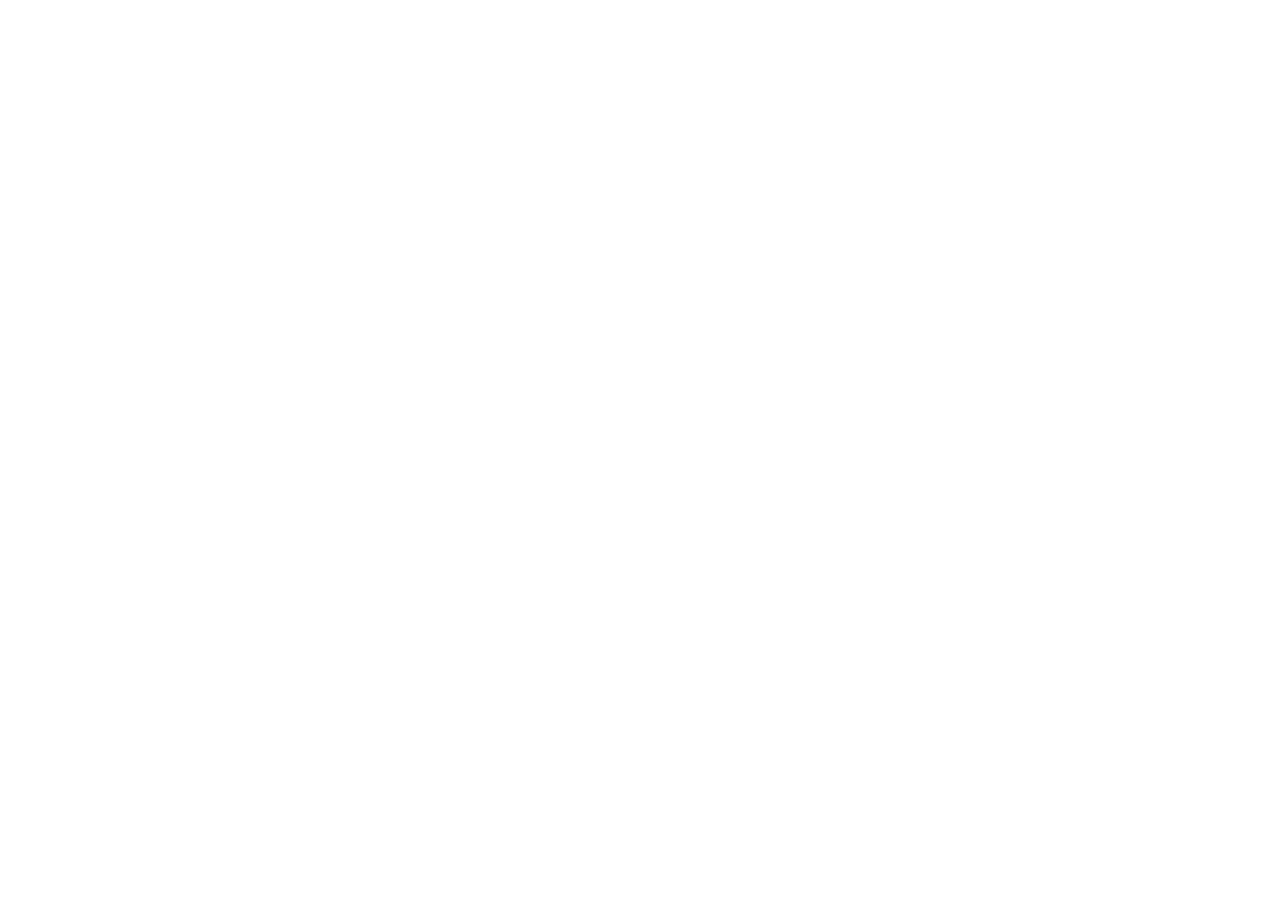
==== index.html @ 2e3c06d7 "E-School website" ====
<!DOCTYPE html>
<html lang="en">
<head>
    <meta charset="UTF-8">
    <meta name="viewport" content="width=device-width, initial-scale=1.0">
    <title>Document</title>
</head>
<body>
    
</body>
</html>
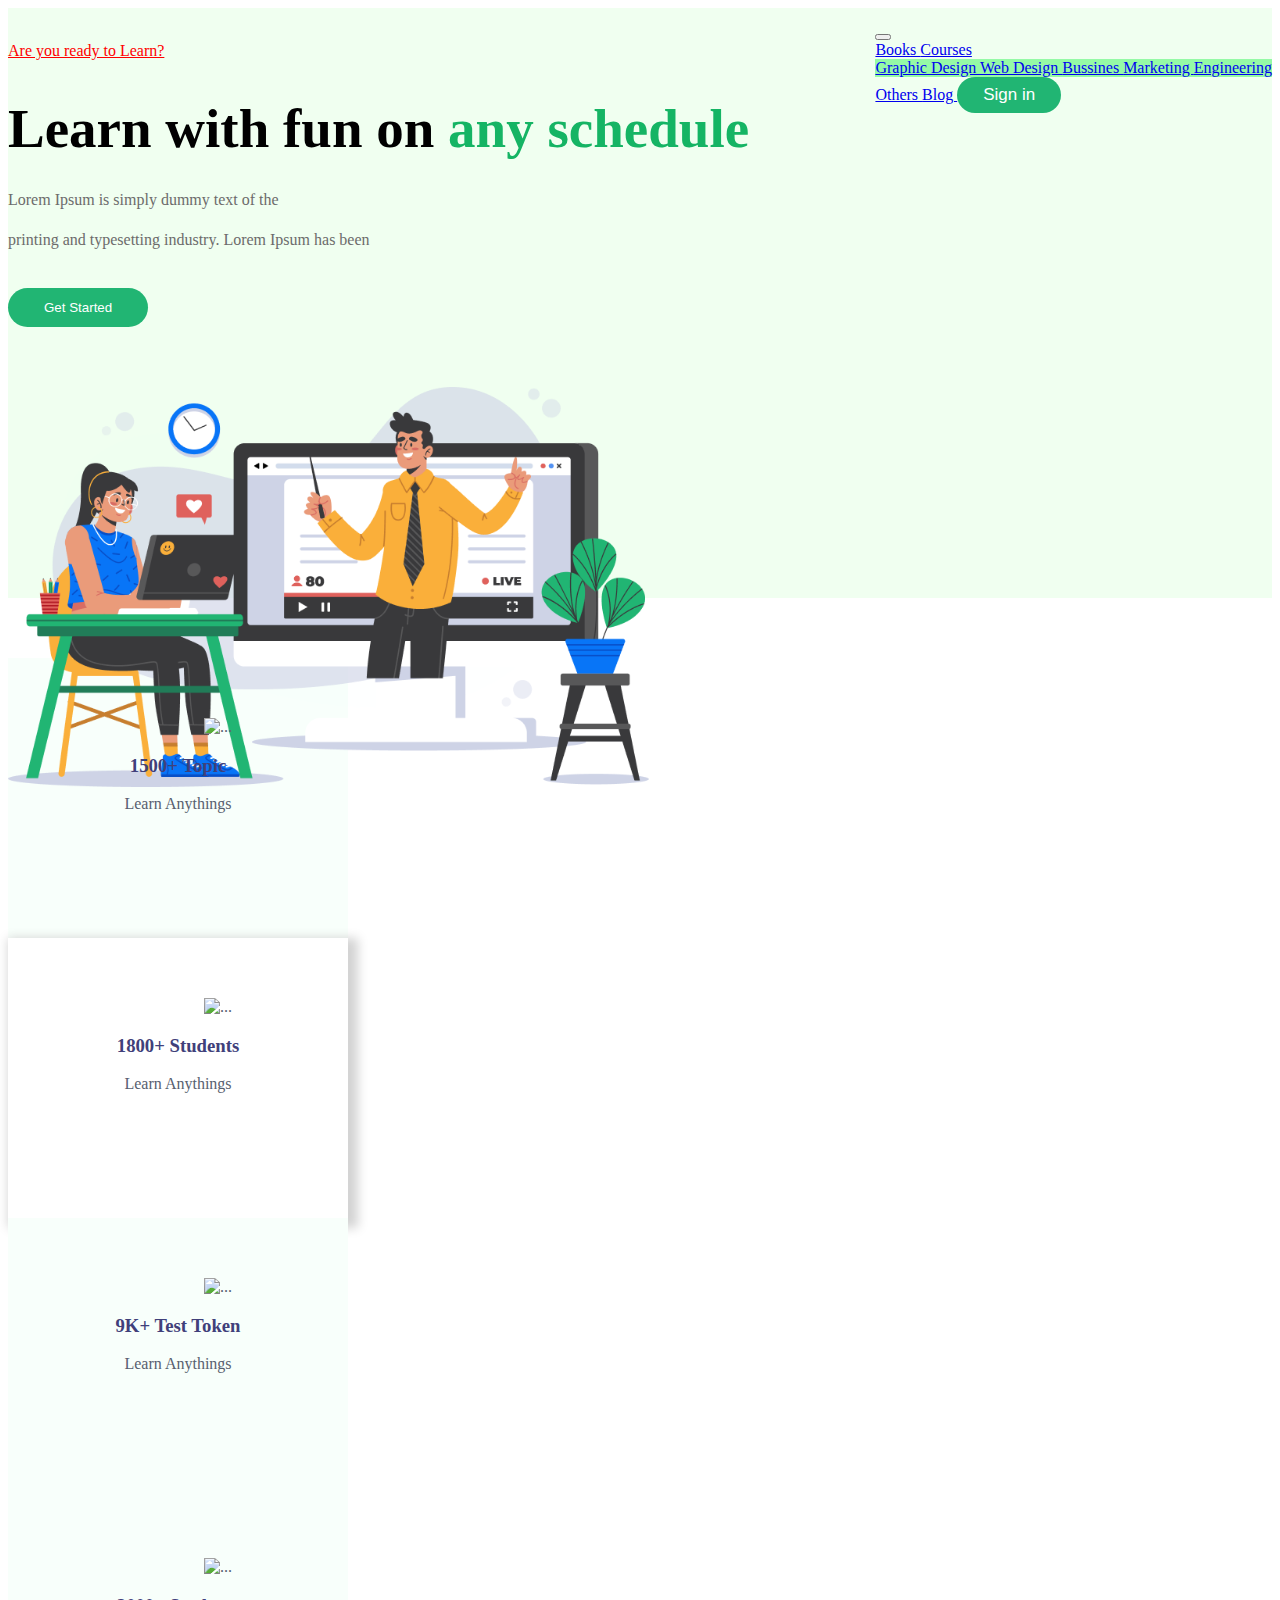
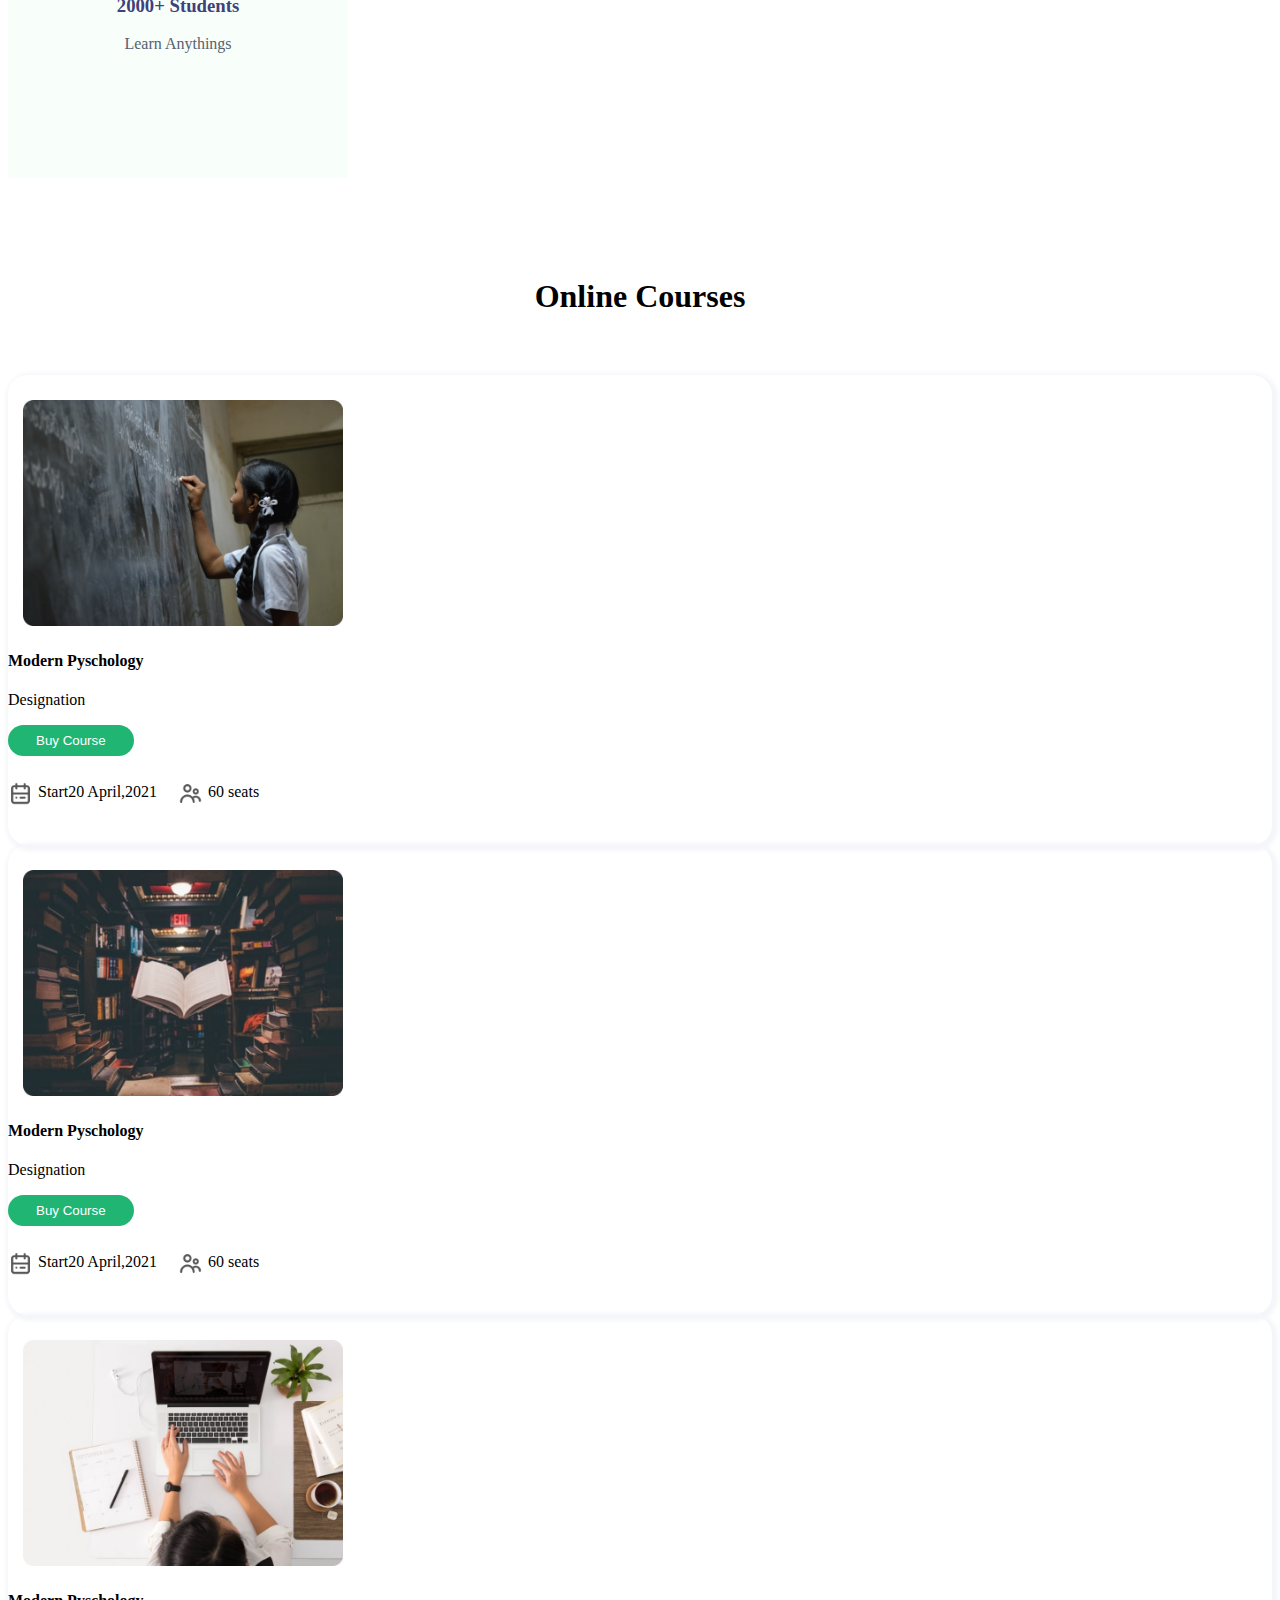
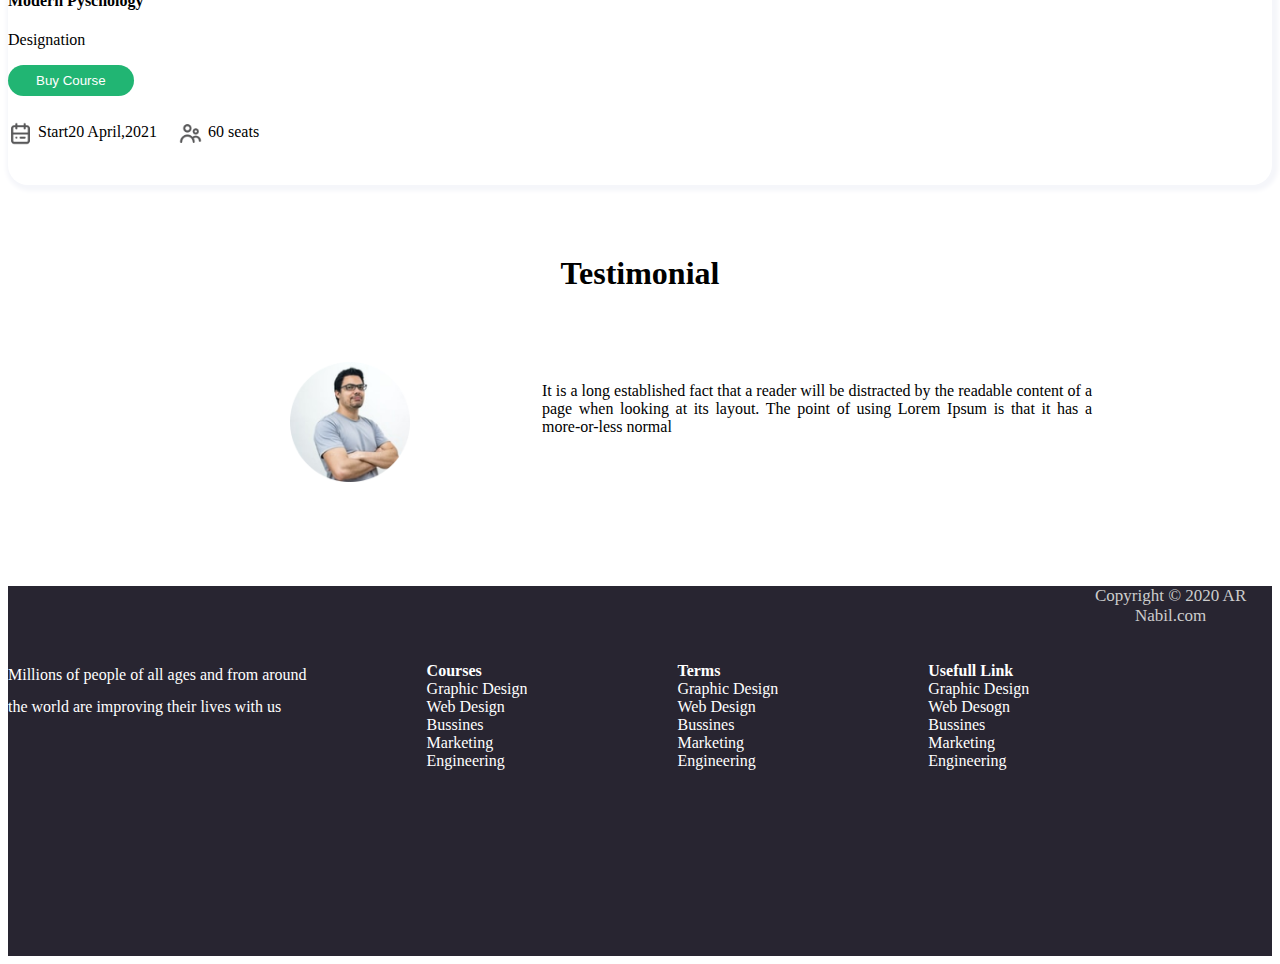
==== commit 67799aff: "Finished second websdite" ====
--- a/index.html
+++ b/index.html
@@ -3,9 +3,217 @@
 <head>
     <meta charset="UTF-8">
     <meta name="viewport" content="width=device-width, initial-scale=1.0">
-    <title>Document</title>
+    <title> E-School.com </title>
+
+    
+    <link rel="stylesheet" href="https://stackpath.bootstrapcdn.com/bootstrap/4.5.0/css/bootstrap.min.css" integrity="sha384-9aIt2nRpC12Uk9gS9baDl411NQApFmC26EwAOH8WgZl5MYYxFfc+NcPb1dKGj7Sk" crossorigin="anonymous">
+    <link rel="stylesheet" href="style.css">
+    <link href="https://fonts.googleapis.com/css2?family=Lato:wght@700&family=Poppins:wght@500&display=swap" rel="stylesheet">
+    <link rel="shortcut icon" href="images/favicon.png" type="image/x-icon">
+
 </head>
 <body>
     
+    <section class="starting-area">
+
+        <div class="container header-area">
+        <img src="icon/Logo.png" alt="">  
+            <nav class="navbar navbar-expand-lg navbar-light">
+                <button class="navbar-toggler" type="button" data-toggle="collapse" data-target="#navbarNavAltMarkup" aria-controls="navbarNavAltMarkup" aria-expanded="false" aria-label="Toggle navigation">
+                    <span class="navbar-toggler-icon"></span>
+                  </button>
+                <div class="collapse navbar-collapse" id="navbarNavAltMarkup">
+                <div class="navbar-nav">
+                    <a class="navbar-brand nav-item nav-link active" href="#"> Books </a>
+                    <a class="nav-link dropdown-toggle" href="#" id="navbarDropdownMenuLink" role="button" data-toggle="dropdown" aria-haspopup="true" aria-expanded="false">
+                       Courses
+                        </a>
+                        <div class="dropdown-menu" aria-labelledby="navbarDropdownMenuLink">
+                        <a class="dropdown-item" href="#"> Graphic Design </a>
+                        <a class="dropdown-item" href="#"> Web Design </a>
+                        <a class="dropdown-item" href="#"> Bussines </a>
+                        <a class="dropdown-item" href="#"> Marketing </a>
+                        <a class="dropdown-item" href="#"> Engineering </a>
+                        </div>
+                    <a class="navbar-brand nav-item nav-link active" href="#">  Others </a>
+                    <a class="navbar-brand nav-item nav-link active" href="#">  Blog </a>
+                    <a href="sign-in/index.html"><button>Sign in</button></a>
+                </div>
+                </div>
+            </nav>
+        </div>
+
+        
+        <div class="container introduction-area">
+            <div class="row  align-items-center">
+                <div class=".col-12	.col-sm-12 col-md-5 .col-lg-5 .col-xl-5">
+                    <a href="">Are you ready to Learn?</a>
+                    <h1>Learn with fun on <span class="green-text">any schedule</span></h1>
+                    <p>Lorem Ipsum is simply dummy text of the</p><p>  printing and typesetting industry. Lorem Ipsum has been</p>
+                    <a href="#"><button class="starting-button">Get Started</button></a>
+                </div>
+                <div class=".col-12 .col-sm-12 col-md-7 .col-lg-7 .col-xl-7">
+                    <img src="images/Illustration.png" alt="">
+                </div>
+            </div>
+        </div>
+
+    </section>
+
+    <section class="about-area">
+        <div class="container">
+            <div class="row align-items-center">
+                <div class="card-deck">
+                    <div class="card">
+                      <img src="icon/book.png" class="card-img-top" alt="...">
+                      <div class="card-body">
+                        <h3 class="card-title"> 1500+ Topic </h3>
+                        <p class="card-text"> Learn Anythings </p>
+                      </div>
+                    </div>
+                    <div class="card" id="shadow-card">
+                      <img src="icon/Student.png" class="card-img-top" alt="...">
+                      <div class="card-body">
+                        <h3 class="card-title"> 1800+ Students </h3>
+                        <p class="card-text"> Learn Anythings </p>
+                      </div>
+                    </div>
+                    <div class="card">
+                      <img src="icon/Test.png" class="card-img-top" alt="...">
+                      <div class="card-body">
+                        <h3 class="card-title"> 9K+ Test Token </h3>
+                        <p class="card-text"> Learn Anythings </p>
+                      </div>
+                    </div>
+                    <div class="card">
+                            <img src="icon/Students.png" class="card-img-top" alt="...">
+                            <div class="card-body">
+                          <h3 class="card-title"> 2000+ Students </h3>
+                          <p class="card-text"> Learn Anythings </p>
+                        </div>
+                      </div>
+                  </div>
+            </div>
+        </div>
+    </section>
+
+
+    <section class="Courses-area">
+        <div class="container">
+            <h1>Online Courses</h1>
+            <div class="card-deck">
+                <div class="card">
+                  <img src="images/Morder pyschology.png" class="card-img-top" alt="...">
+                  <div class="card-body">
+                        <h4 class="card-title"> Modern Pyschology </h4>
+                        <p class="card-text"> Designation </p>
+                    <a href="#"><button class="buy-button" >Buy Course</button></a>
+                    <div class="card-footer">
+                        <div class="icon">
+                            <img src="ICON/calendar.png" alt="">
+                            <p>Start20 April,2021</p>
+                        </div>
+                        <div class="icon-2">
+                            <img src="ICON/people.png" alt="">
+                            <p>60 seats</p>
+                        </div>
+                    </div>
+                  </div>
+                </div>
+                <div class="card">
+                  <img src="images/Morder psyc.png" class="card-img-top" alt="...">
+                  <div class="card-body">
+                        <h4 class="card-title"> Modern Pyschology </h4>
+                        <p class="card-text"> Designation </p>
+                    <a href="#"><button class="buy-button" >Buy Course</button></a>
+                    <div class="card-footer">
+                        <div class="icon">
+                            <img src="ICON/calendar.png" alt="">
+                            <p>Start20 April,2021</p>
+                        </div>
+                        <div class="icon-2">
+                            <img src="ICON/people.png" alt="">
+                            <p>60 seats</p>
+                        </div>
+                    </div>
+                  </div>
+                </div>
+                <div class="card">
+                  <img src="images/Morder pychons.png" class="card-img-top" alt="...">
+                  <div class="card-body">
+                        <h4 class="card-title"> Modern Pyschology </h4>
+                        <p class="card-text"> Designation </p>
+                    <a href="#"><button class="buy-button" >Buy Course</button></a>
+                    <div class="card-footer">
+                        <div class="icon">
+                            <img src="ICON/calendar.png" alt="">
+                            <p>Start20 April,2021</p>
+                        </div>
+                        <div class="icon-2">
+                            <img src="ICON/people.png" alt="">
+                            <p>60 seats</p>
+                        </div>
+                    </div>
+                  </div>
+                </div>
+              </div>
+        </div>
+    </section>
+
+    <div class="container">
+        <div class="testimonial-area">
+            <h1> Testimonial </h1>
+            <img src="images/Man.png" alt="">
+            <p> It is a long established fact that a reader will be distracted by the readable content of a page when looking at its layout. The point of using Lorem Ipsum is that it has a more-or-less normal  </p>
+        </div>
+    </div>
+
+        <section class="working-area">
+            <div class="container">
+                    <div class="text-area">
+                        <p> Millions of people of all ages and from around</p><p>the world are improving their lives with us </p>
+                    </div>
+                    <div class="list-area">
+                        <div class="list-1">
+                        <ul>
+                            <li id="bold-word">Courses</li>
+                            <li>Graphic Design</li>
+                            <li>Web Design</li>
+                            <li>Bussines</li>
+                            <li>Marketing</li>
+                            <li>Engineering</li>
+                        </ul>
+                    </div>
+                    <div class="list-2">
+                        <ul>
+                            <li id="bold-word">Terms</li>
+                            <li>Graphic Design</li>
+                            <li>Web Design</li>
+                            <li>Bussines</li>
+                            <li>Marketing</li>
+                            <li>Engineering</li>
+                        </ul>
+                    </div>
+                    <div class="list-3">
+                        <ul>
+                            <li id="bold-word">Usefull Link</li>
+                            <li>Graphic Design</li>
+                            <li>Web Desogn</li>
+                            <li>Bussines</li>
+                            <li>Marketing</li>
+                            <li>Engineering</li>
+                        </ul>
+                    </div>
+                </div>
+                <div class="footer-area">
+                    <p>Copyright © 2020 AR Nabil.com</p>
+                </div>
+            </div>
+        </section>
+   
+
+    <script src="https://code.jquery.com/jquery-3.5.1.slim.min.js" integrity="sha384-DfXdz2htPH0lsSSs5nCTpuj/zy4C+OGpamoFVy38MVBnE+IbbVYUew+OrCXaRkfj" crossorigin="anonymous"></script>
+    <script src="https://cdn.jsdelivr.net/npm/popper.js@1.16.0/dist/umd/popper.min.js" integrity="sha384-Q6E9RHvbIyZFJoft+2mJbHaEWldlvI9IOYy5n3zV9zzTtmI3UksdQRVvoxMfooAo" crossorigin="anonymous"></script>
+    <script src="https://stackpath.bootstrapcdn.com/bootstrap/4.5.0/js/bootstrap.min.js" integrity="sha384-OgVRvuATP1z7JjHLkuOU7Xw704+h835Lr+6QL9UvYjZE3Ipu6Tp75j7Bh/kR0JKI" crossorigin="anonymous"></script>
 </body>
 </html>--- a/style.css
+++ b/style.css
@@ -0,0 +1,220 @@
+.body{
+     font-family: poppins;
+}
+.starting-area {
+    background-color: #f0fff0;
+    height: 590px;
+}
+
+        /*Header-Area*/
+
+.header-area img{
+    height: 60px;
+    width: auto;
+    margin-top: 30px;
+}
+.navbar {
+    float: right;
+    color: black;
+    margin-top: 15px;
+}
+.navbar-nav button {
+    border: none;
+    color: white;
+    background-color: #21b573;
+    border-radius: 33px;
+    padding: 8px 26px;
+    margin-top: 0px;
+    font-size: 17px;
+}
+.dropdown-menu {
+    border: none;
+    background-color: #95faa6;
+}
+ 
+        /*Starting-Area*/
+
+.introduction-area img{
+    height: 400px;
+    width: auto;
+    margin-top: 60px;
+}
+   
+.introduction-area a{
+    color: red;
+}
+.introduction-area h1{
+    font-weight: 700;
+    font-size: 55px;
+}
+.introduction-area .green-text{
+    color: rgb(21, 180, 100);
+}
+.introduction-area p{
+    margin-top: 35px;
+    color: #6c6b6b;
+    font-size: 16px;
+    line-height: 36px;
+    line-height: 5px;
+}
+.starting-button {
+    background-color: #21b573;
+    color: white;
+    padding: 12px 36px;
+    border-radius: 30px;
+    border: none;
+    margin-top: 30px;
+}
+ 
+        /*About-Area*/
+
+.about-area {
+    margin-top: 60px;
+    margin-bottom: 100px;
+}
+.about-area h3{
+    color: #40407a;
+}
+.about-area {
+    color: #57606f;
+}
+.card img{
+    height: 100px;
+    width: 90px;
+    margin-left: 80px;
+    margin-top: 60px;
+}
+.about-area .card {
+    border: none;
+    background-color: #F8FFFB;
+    height: 280px;
+    width: 340px;
+    text-align: center;
+}
+#shadow-card {
+    box-shadow: 5px 5px 10px 5px lightgray;
+    background-color: white;
+
+}
+
+        /*Courses-Area*/
+
+.Courses-area{
+    margin-bottom: 70px;
+}
+.Courses-area h1{
+    text-align: center;
+    font-weight: 700;
+    margin-bottom: 60px;
+}
+.Courses-area .card{
+    border: none;
+    box-shadow: 2px 2px 4px 4px #f5f6fa;
+    border-radius: 20px;
+    height: 470px;
+}
+.Courses-area img{
+    width: 320px;
+    height: auto;
+    margin-left: 15px;
+    margin-top: 25px
+}
+.buy-button {
+    border: none;
+    color: white;
+    background-color: #21b573;
+    padding: 8px 28px;
+    border-radius: 33px;
+}
+.card-footer {
+    border: none;
+    background: none;
+}
+.icon img{
+    width: 25px;
+    height: auto;
+    position: absolute;
+    margin-left: 0;
+}
+ 
+.icon p{
+    padding-left: 30px;
+    position: absolute;
+    margin-top: 27px;
+}
+.icon-2 p{ 
+    margin-left: 200px;
+    margin-top: 27px;
+    position: absolute;
+}
+ 
+.icon-2 img{
+    width: 25px;
+    height: auto;
+    position: absolute;
+    margin-left: 170px;
+    margin-bottom: 70px;
+}
+
+        /*Testimonial-Area*/
+
+.testimonial-area {
+    text-align: center;
+    margin-bottom: 100px;
+}
+.testimonial-area h1{
+    margin-bottom: 70px;
+    font-weight: 700;
+}
+.testimonial-area p{
+    width: 550px;
+    text-align: justify;
+    float: right;
+    margin-right: 180px;
+    margin-top: 20px;
+}
+.testimonial-area img{
+    height: 120px;
+    width: 120px;
+    margin-left: 150px;
+}
+
+        /*Working-Area*/
+
+.working-area {
+    background-color: #282531;
+    height: 370px;
+    color:  #ffffff;
+}
+ .text-area{
+    float: left;
+    margin-top: 65px;
+    margin-right: 10px;
+    line-height: 16px;
+ }
+
+ #bold-word {
+     font-weight: 700;
+ }
+.list-1 ,.list-2 ,.list-3 {
+    float: left;
+    overflow: hidden;
+    margin-top: 60px;
+    margin-right: 40px;
+    margin-left: 70px;
+    margin-bottom: 109px;
+}
+ul{
+    list-style-type: none;
+}
+
+    /*Footer-Area*/
+
+.footer-area{
+    text-align: center;
+    font-size: 17px;
+    color: #CDCDCD;
+    background-color: #282531;  
+}
+
+ 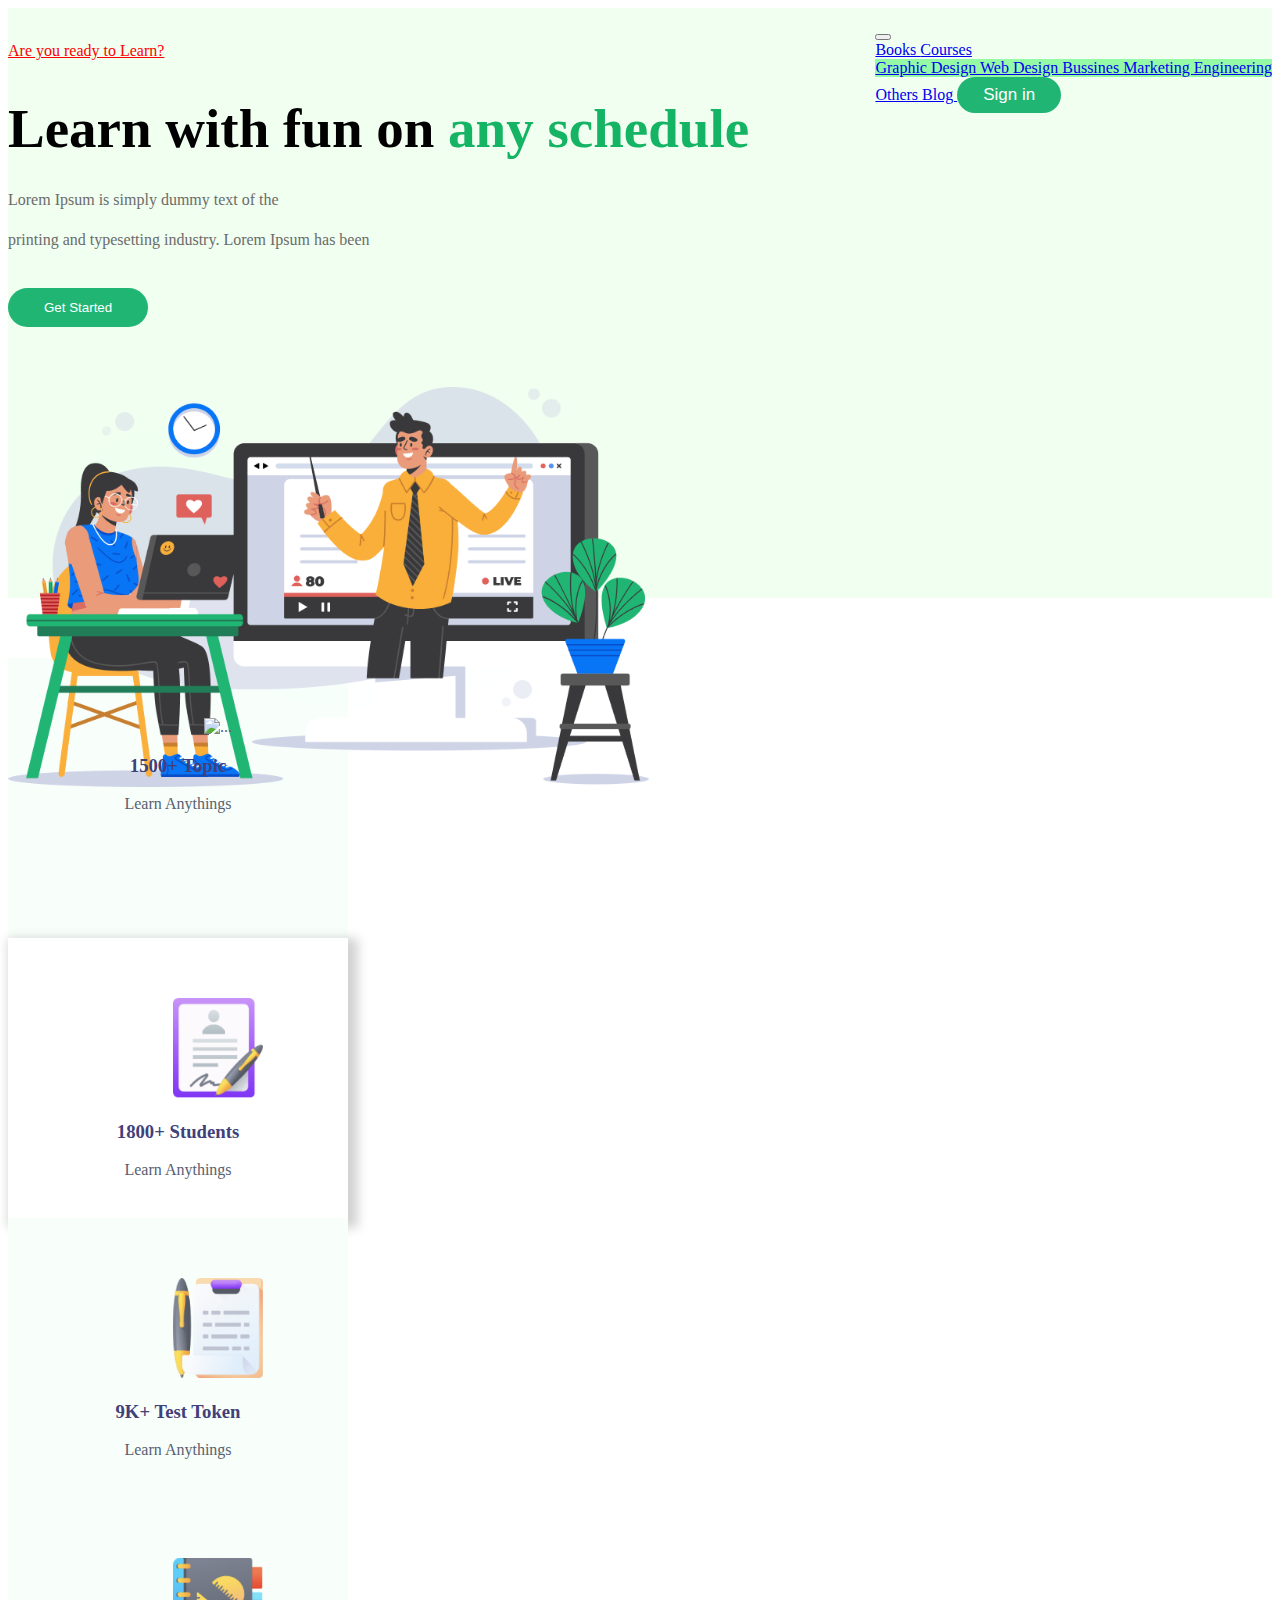
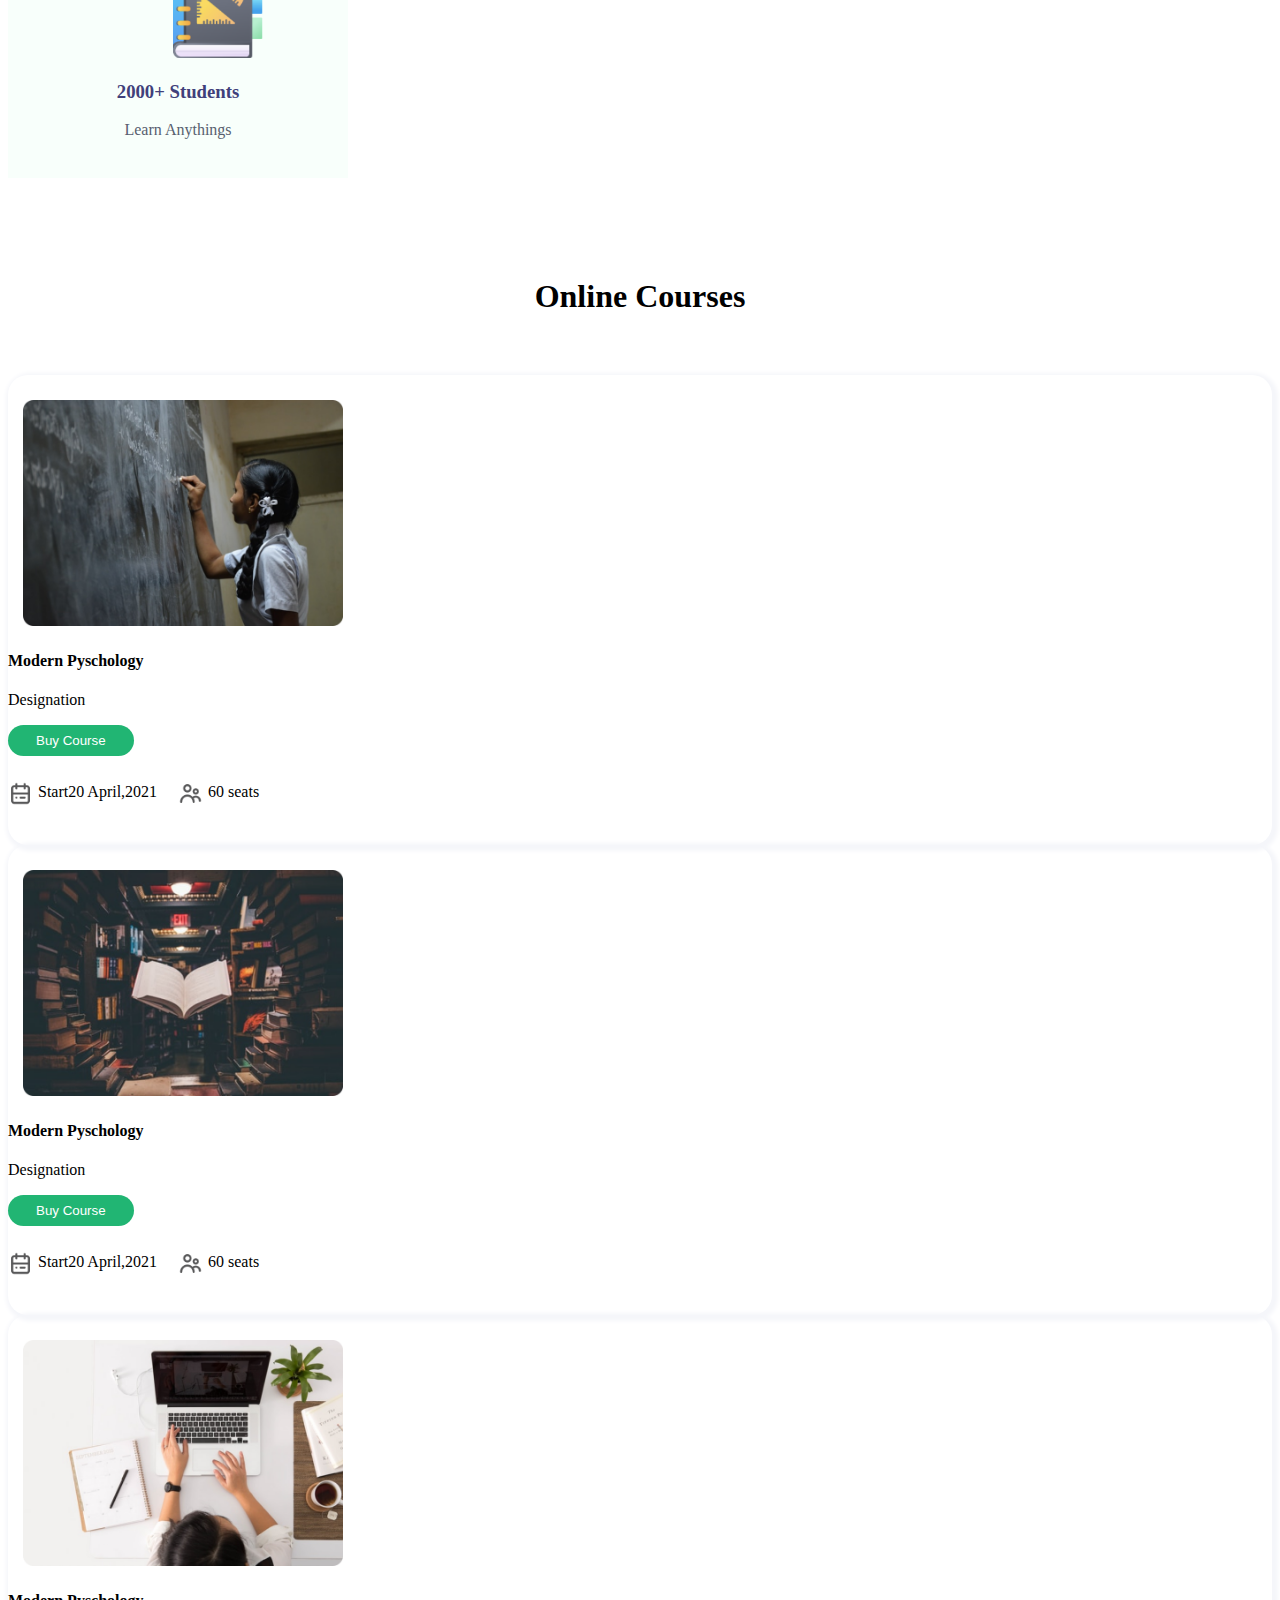
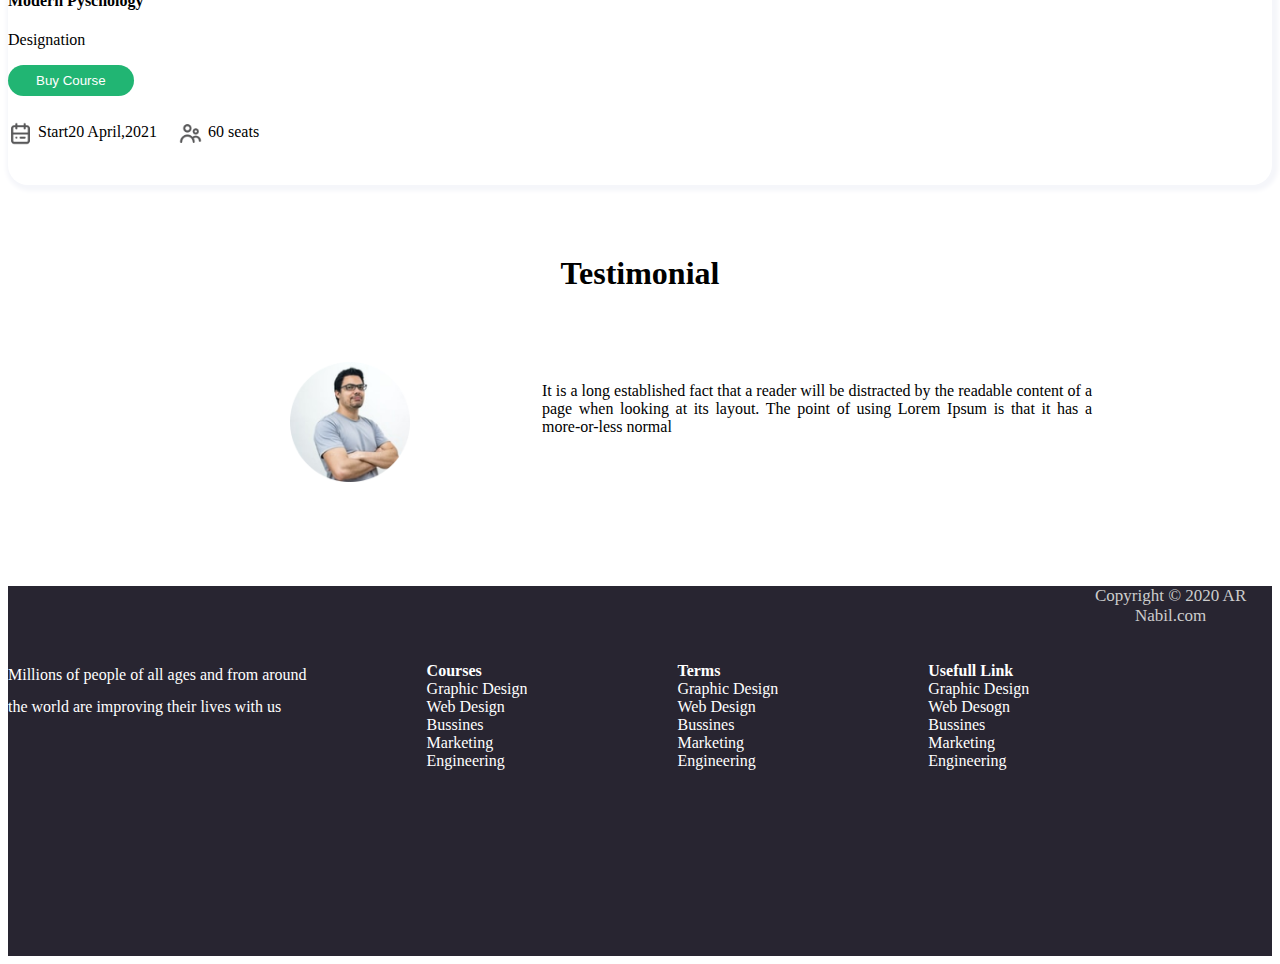
==== commit eb9d64b0: "Done" ====
--- a/index.html
+++ b/index.html
@@ -65,28 +65,28 @@
             <div class="row align-items-center">
                 <div class="card-deck">
                     <div class="card">
-                      <img src="icon/book.png" class="card-img-top" alt="...">
+                      <img src="ICON/" class="card-img-top" alt="...">
                       <div class="card-body">
                         <h3 class="card-title"> 1500+ Topic </h3>
                         <p class="card-text"> Learn Anythings </p>
                       </div>
                     </div>
                     <div class="card" id="shadow-card">
-                      <img src="icon/Student.png" class="card-img-top" alt="...">
+                      <img src="ICON/Student.png" class="card-img-top" alt="...">
                       <div class="card-body">
                         <h3 class="card-title"> 1800+ Students </h3>
                         <p class="card-text"> Learn Anythings </p>
                       </div>
                     </div>
                     <div class="card">
-                      <img src="icon/Test.png" class="card-img-top" alt="...">
+                      <img src="ICON/Test.png" class="card-img-top" alt="...">
                       <div class="card-body">
                         <h3 class="card-title"> 9K+ Test Token </h3>
                         <p class="card-text"> Learn Anythings </p>
                       </div>
                     </div>
                     <div class="card">
-                            <img src="icon/Students.png" class="card-img-top" alt="...">
+                            <img src="ICON/Students.png" class="card-img-top" alt="...">
                             <div class="card-body">
                           <h3 class="card-title"> 2000+ Students </h3>
                           <p class="card-text"> Learn Anythings </p>
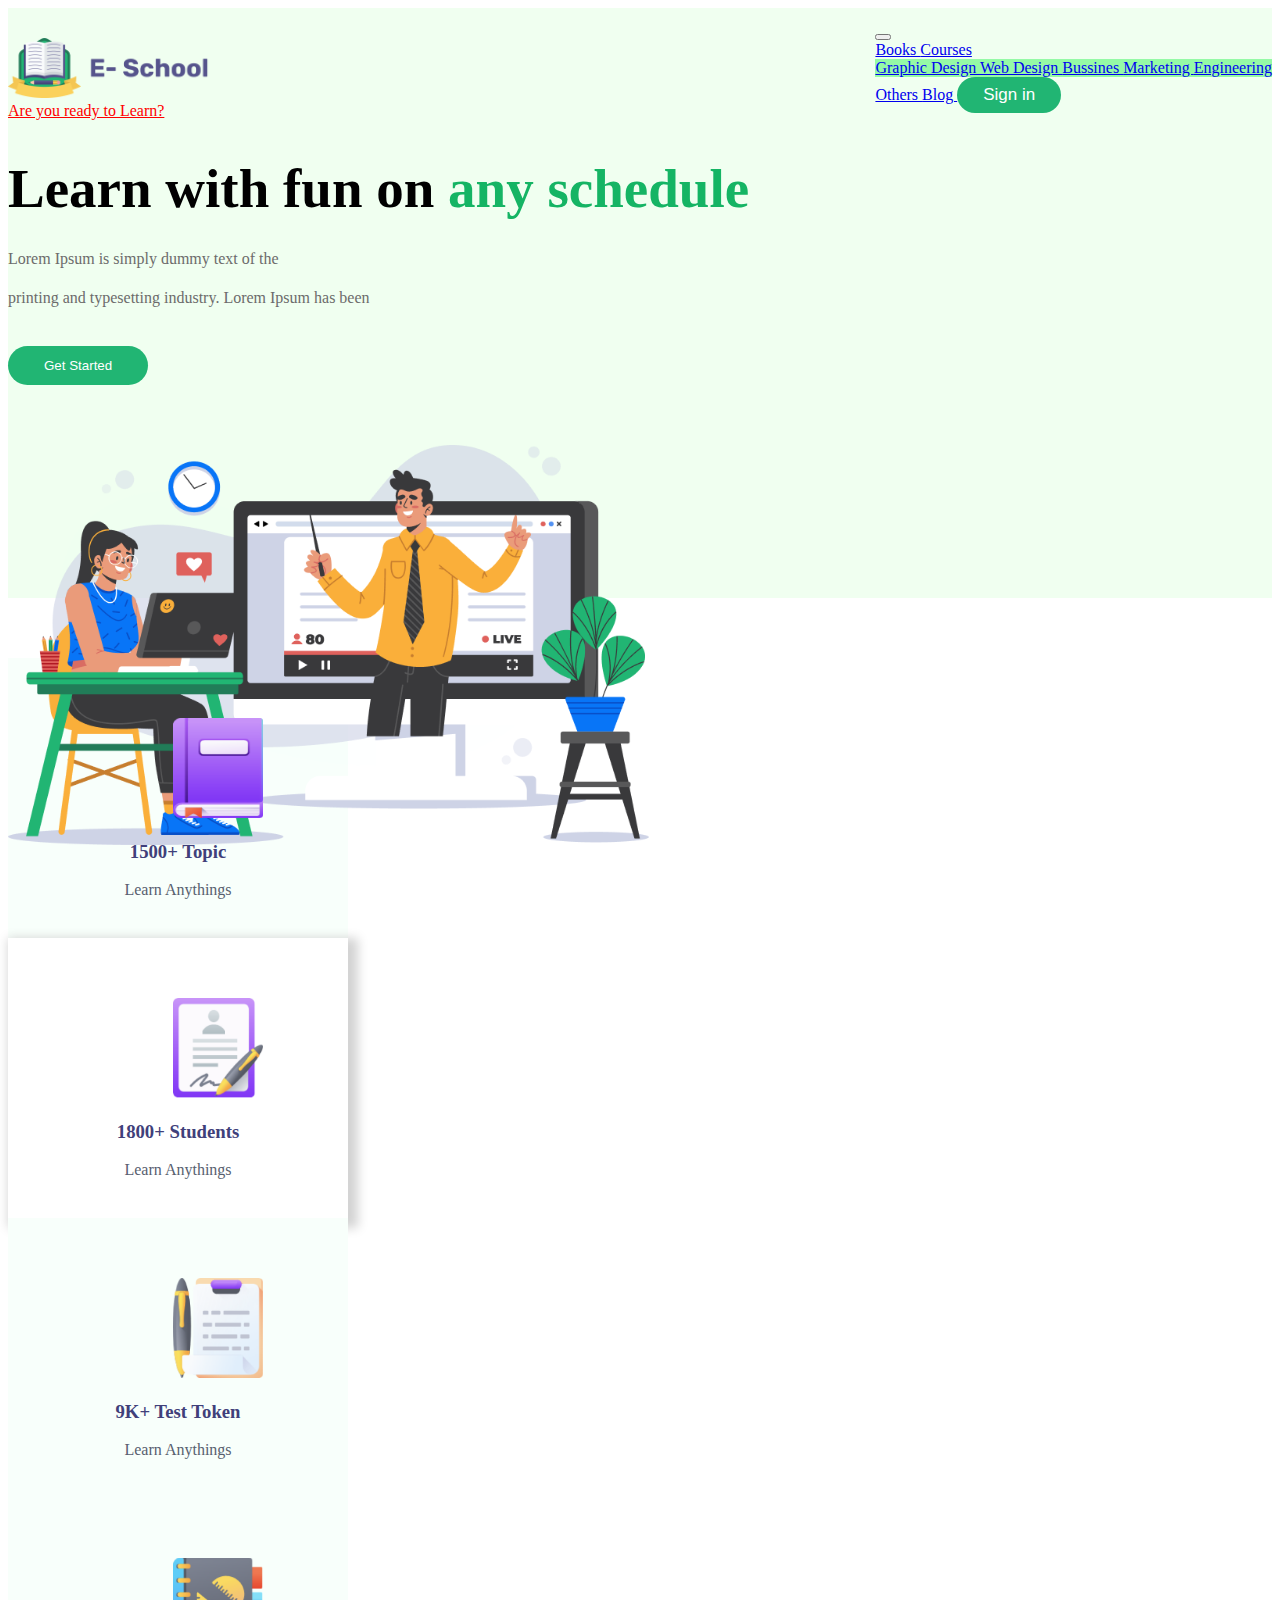
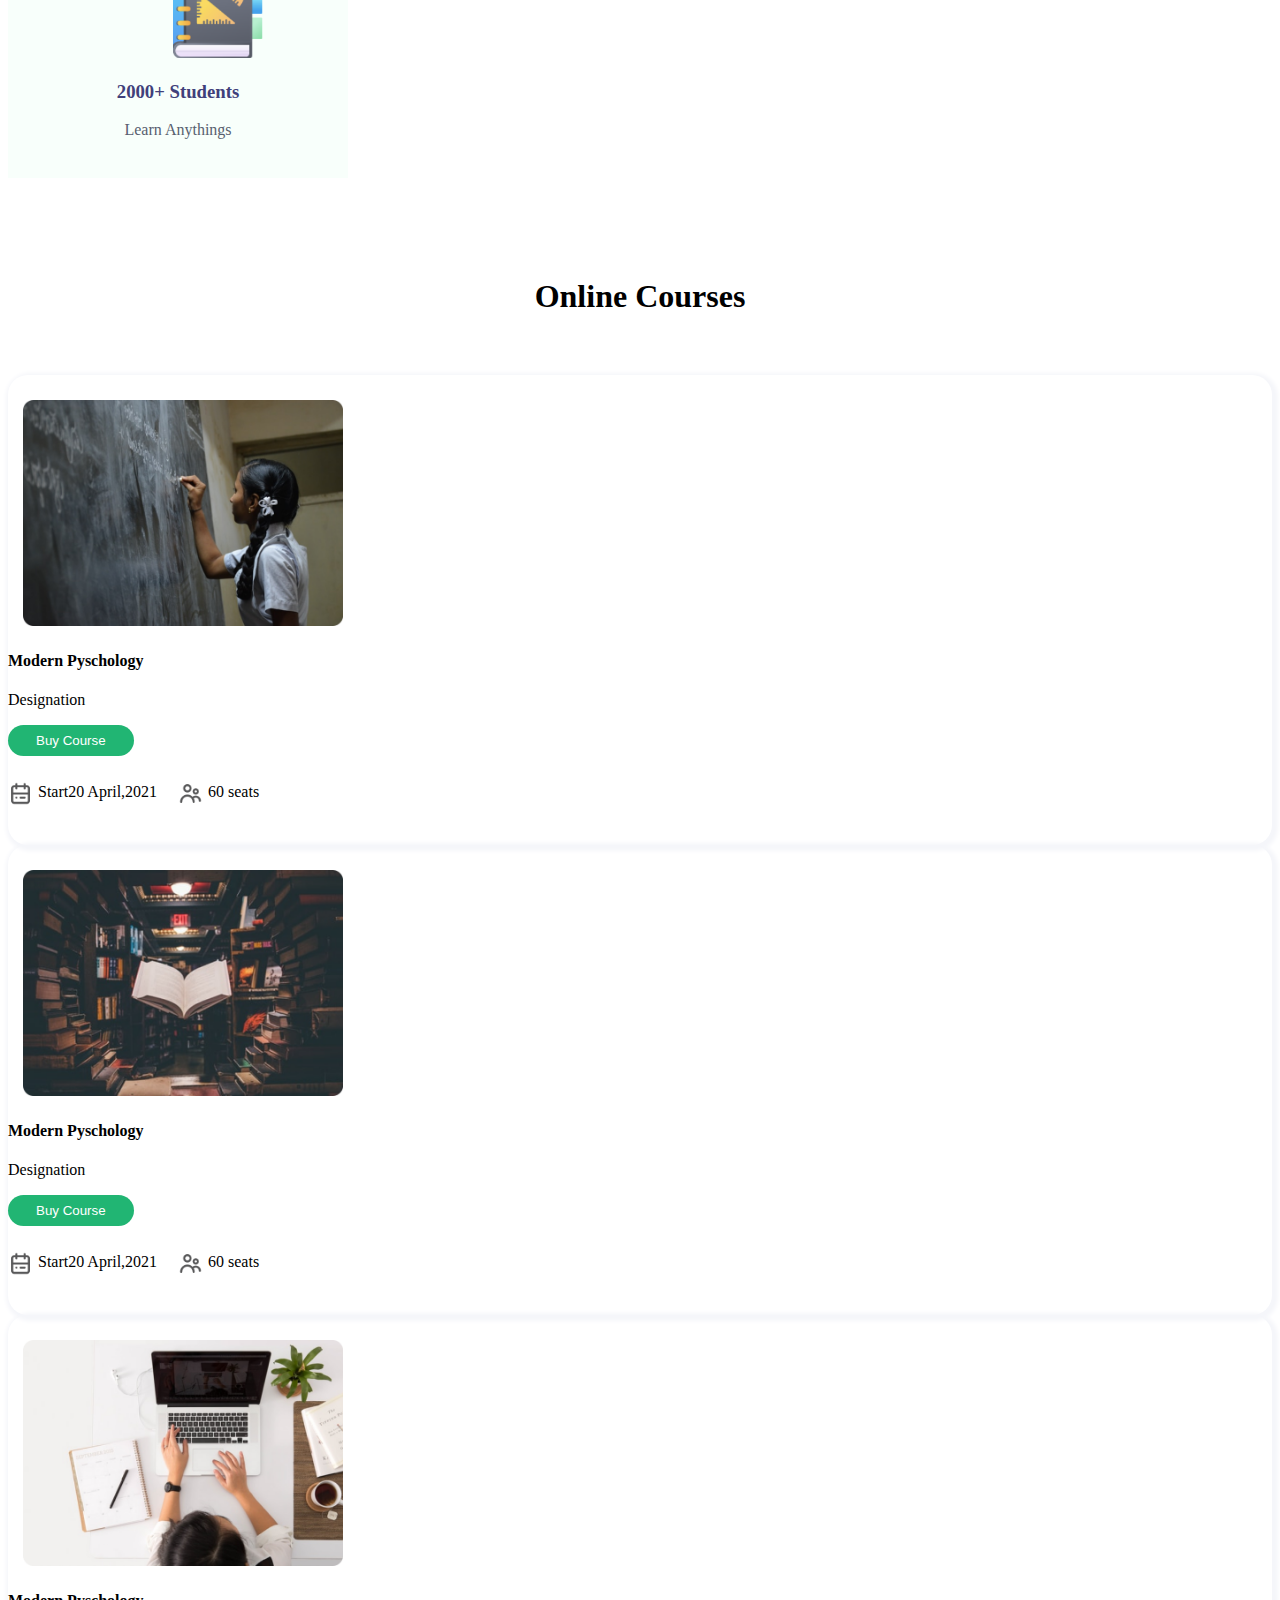
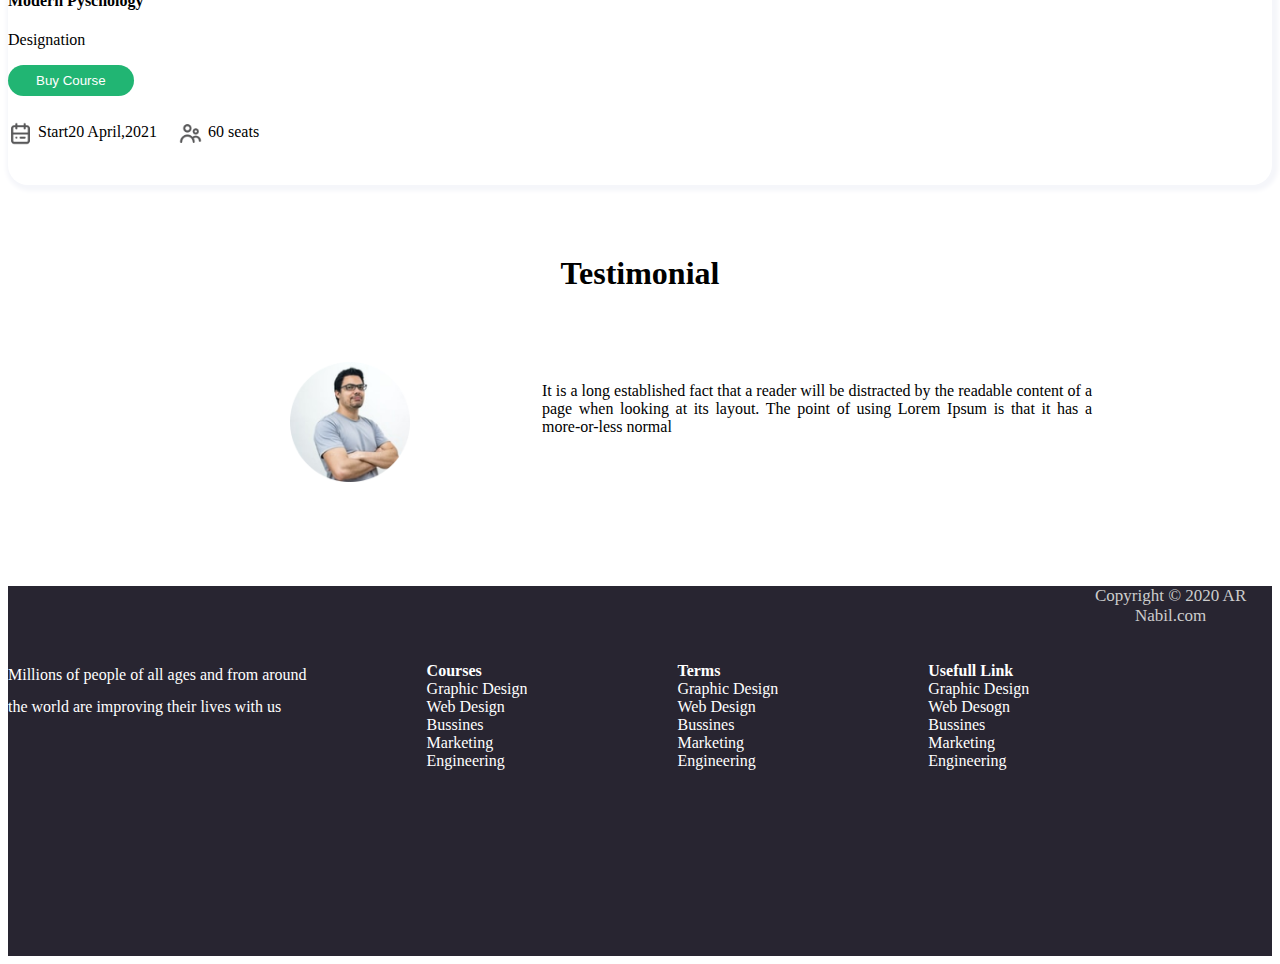
==== commit 01ed22f2: "Complete" ====
--- a/index.html
+++ b/index.html
@@ -17,7 +17,7 @@
     <section class="starting-area">
 
         <div class="container header-area">
-        <img src="icon/Logo.png" alt="">  
+        <img src="images/icon/Logo.png" alt="">  
             <nav class="navbar navbar-expand-lg navbar-light">
                 <button class="navbar-toggler" type="button" data-toggle="collapse" data-target="#navbarNavAltMarkup" aria-controls="navbarNavAltMarkup" aria-expanded="false" aria-label="Toggle navigation">
                     <span class="navbar-toggler-icon"></span>
@@ -46,13 +46,13 @@
         
         <div class="container introduction-area">
             <div class="row  align-items-center">
-                <div class=".col-12	.col-sm-12 col-md-5 .col-lg-5 .col-xl-5">
+                <div class="col-md-7">
                     <a href="">Are you ready to Learn?</a>
                     <h1>Learn with fun on <span class="green-text">any schedule</span></h1>
-                    <p>Lorem Ipsum is simply dummy text of the</p><p>  printing and typesetting industry. Lorem Ipsum has been</p>
+                    <p>Lorem Ipsum is simply dummy text of the</p><p>printing and typesetting industry. Lorem Ipsum has been</p>
                     <a href="#"><button class="starting-button">Get Started</button></a>
                 </div>
-                <div class=".col-12 .col-sm-12 col-md-7 .col-lg-7 .col-xl-7">
+                <div class="col-md-5">
                     <img src="images/Illustration.png" alt="">
                 </div>
             </div>
@@ -65,28 +65,28 @@
             <div class="row align-items-center">
                 <div class="card-deck">
                     <div class="card">
-                      <img src="ICON/" class="card-img-top" alt="...">
+                      <img src="images/icon/book.png" class="card-img-top" alt="...">
                       <div class="card-body">
                         <h3 class="card-title"> 1500+ Topic </h3>
                         <p class="card-text"> Learn Anythings </p>
                       </div>
                     </div>
                     <div class="card" id="shadow-card">
-                      <img src="ICON/Student.png" class="card-img-top" alt="...">
+                      <img src="images/icon/Student.png" class="card-img-top" alt="...">
                       <div class="card-body">
                         <h3 class="card-title"> 1800+ Students </h3>
                         <p class="card-text"> Learn Anythings </p>
                       </div>
                     </div>
                     <div class="card">
-                      <img src="ICON/Test.png" class="card-img-top" alt="...">
+                      <img src="images/icon/Test.png" class="card-img-top" alt="...">
                       <div class="card-body">
                         <h3 class="card-title"> 9K+ Test Token </h3>
                         <p class="card-text"> Learn Anythings </p>
                       </div>
                     </div>
                     <div class="card">
-                            <img src="ICON/Students.png" class="card-img-top" alt="...">
+                            <img src="images/icon/Students.png" class="card-img-top" alt="...">
                             <div class="card-body">
                           <h3 class="card-title"> 2000+ Students </h3>
                           <p class="card-text"> Learn Anythings </p>
--- a/style.css
+++ b/style.css
@@ -54,8 +54,7 @@
     margin-top: 35px;
     color: #6c6b6b;
     font-size: 16px;
-    line-height: 36px;
-    line-height: 5px;
+    line-height: 4px;
 }
 .starting-button {
     background-color: #21b573;
